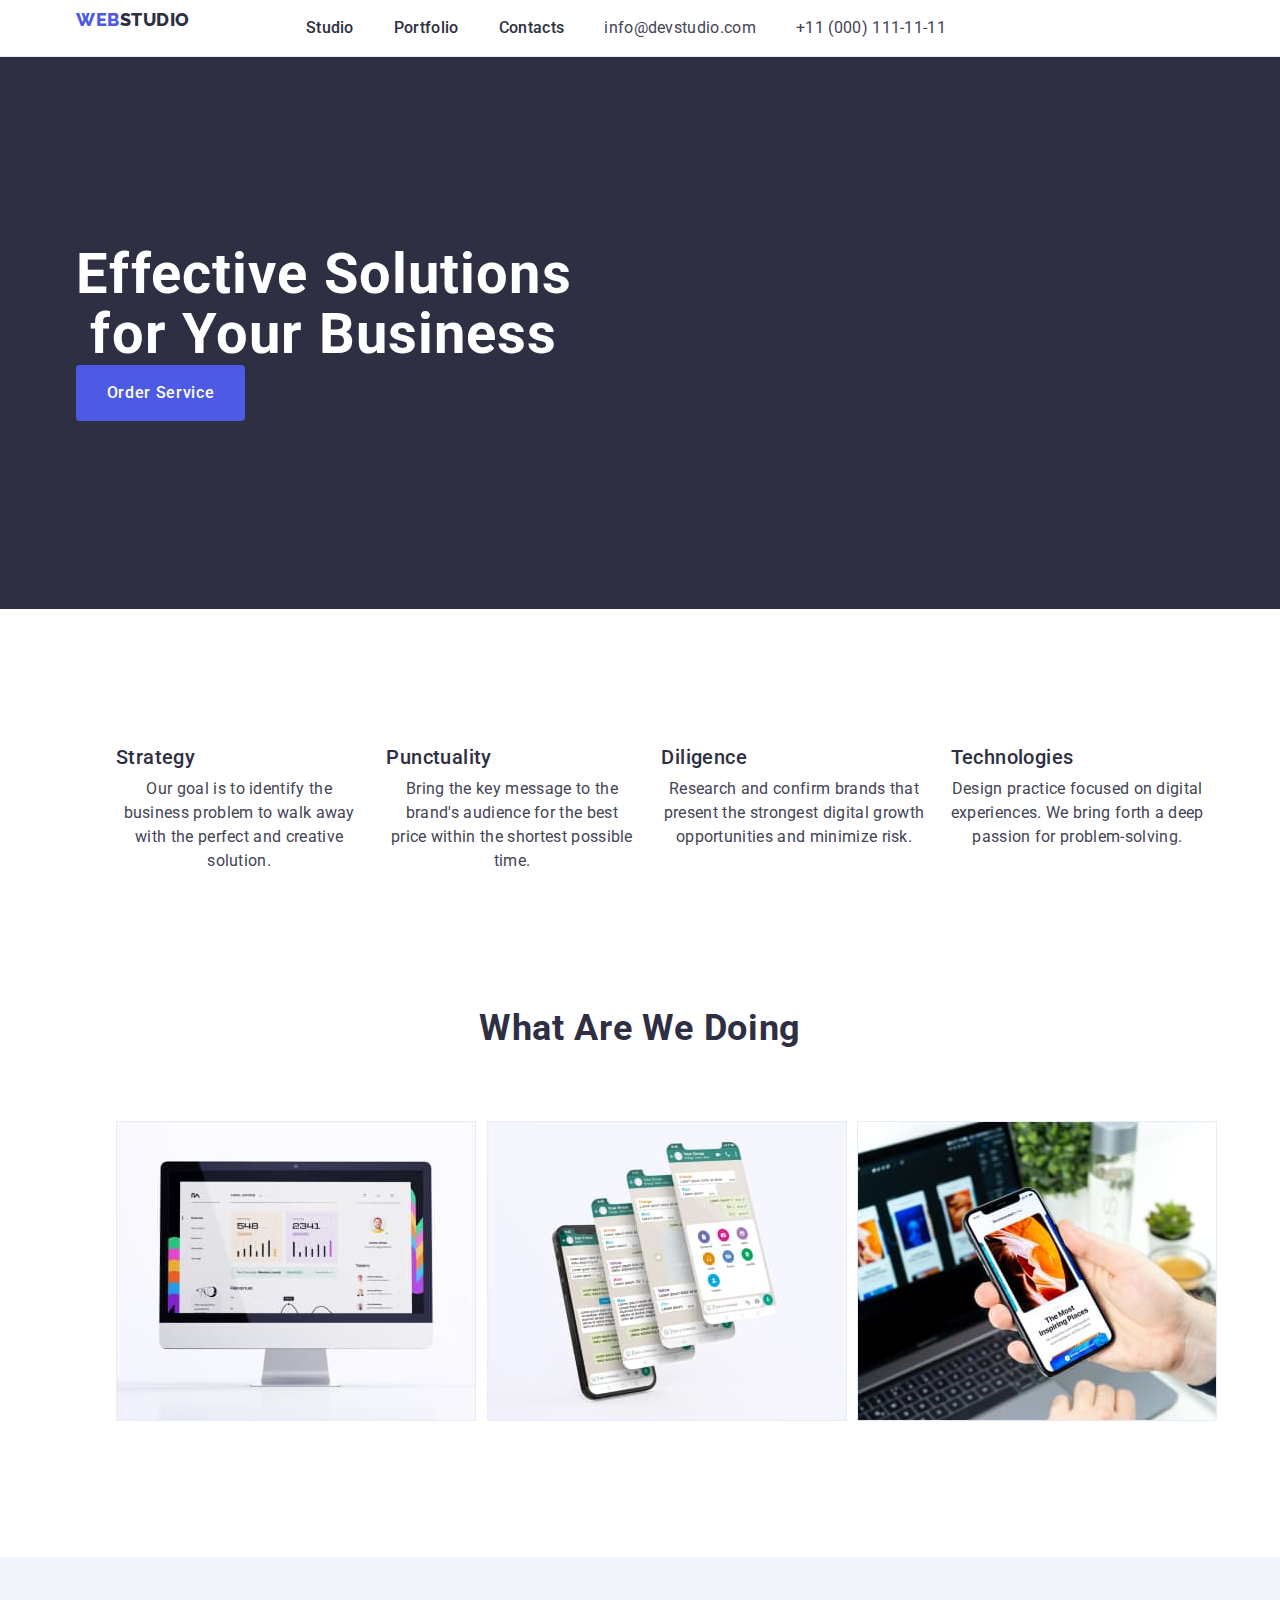
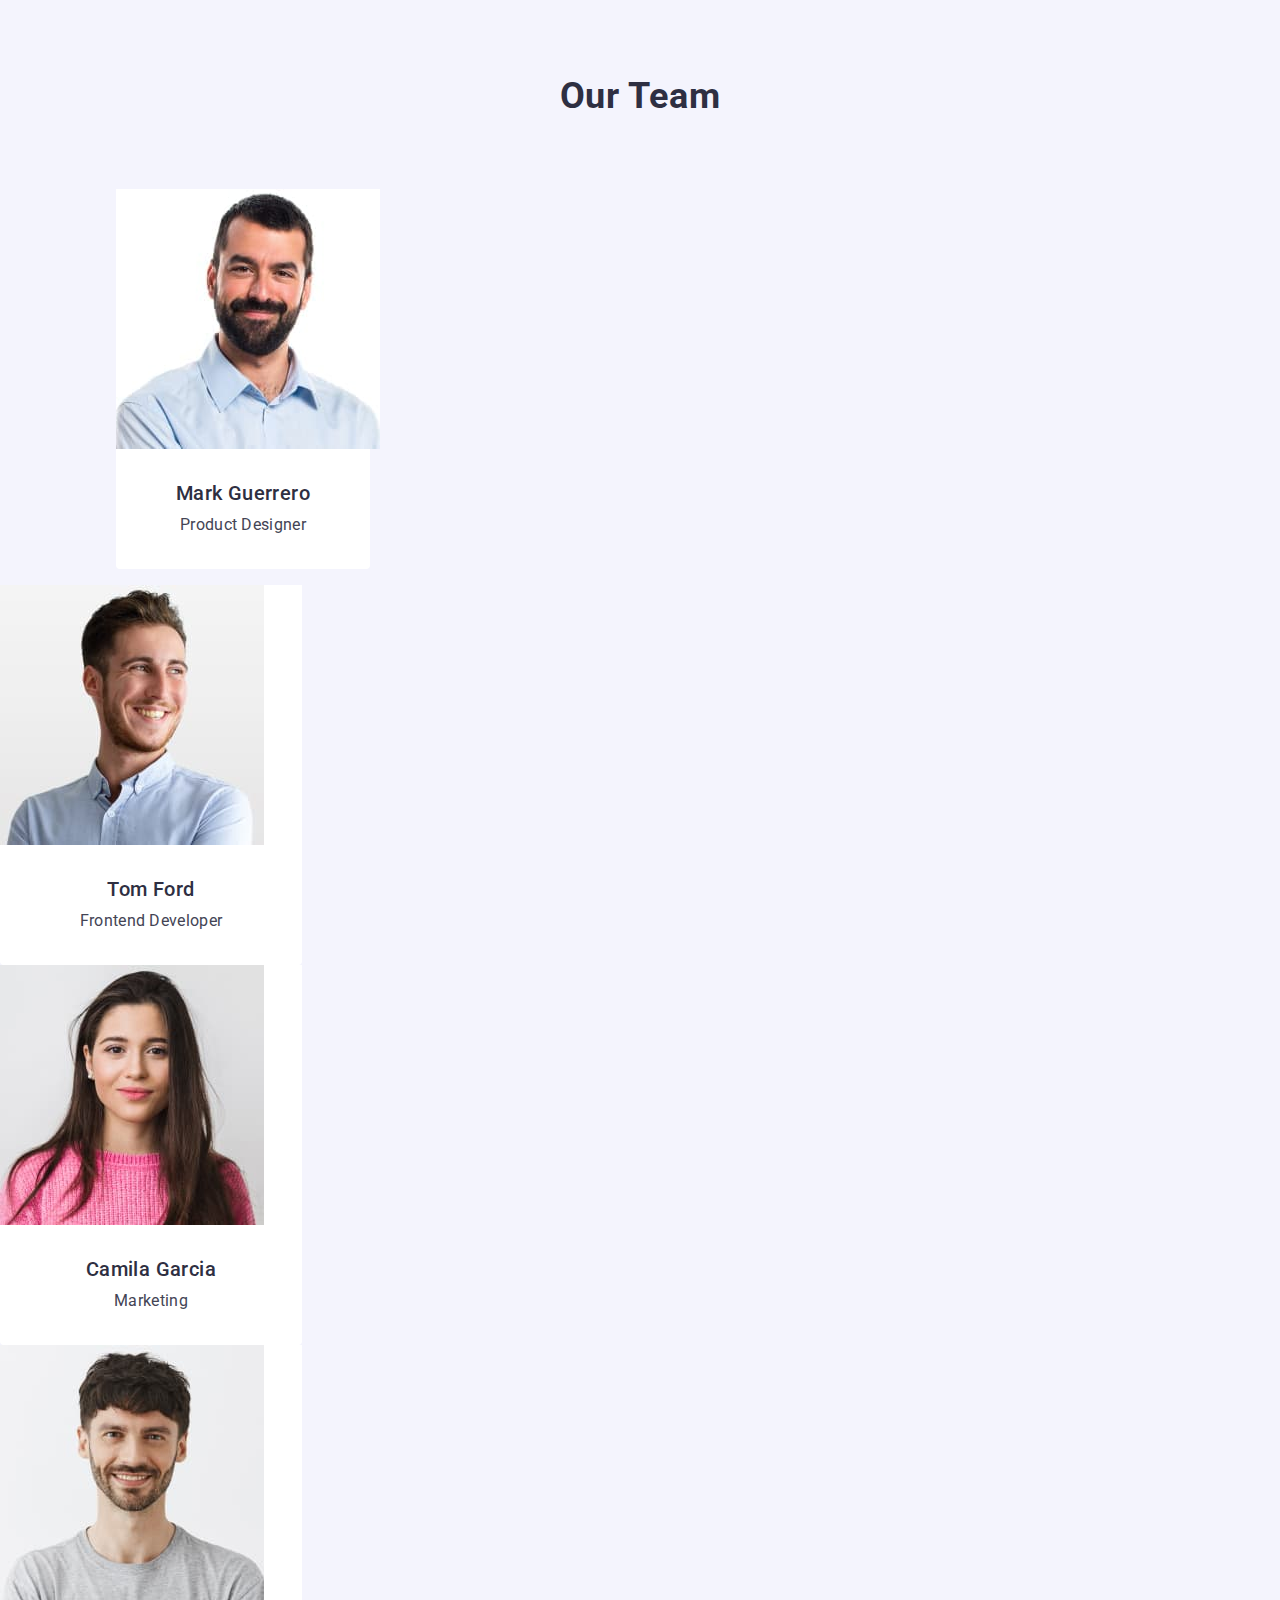
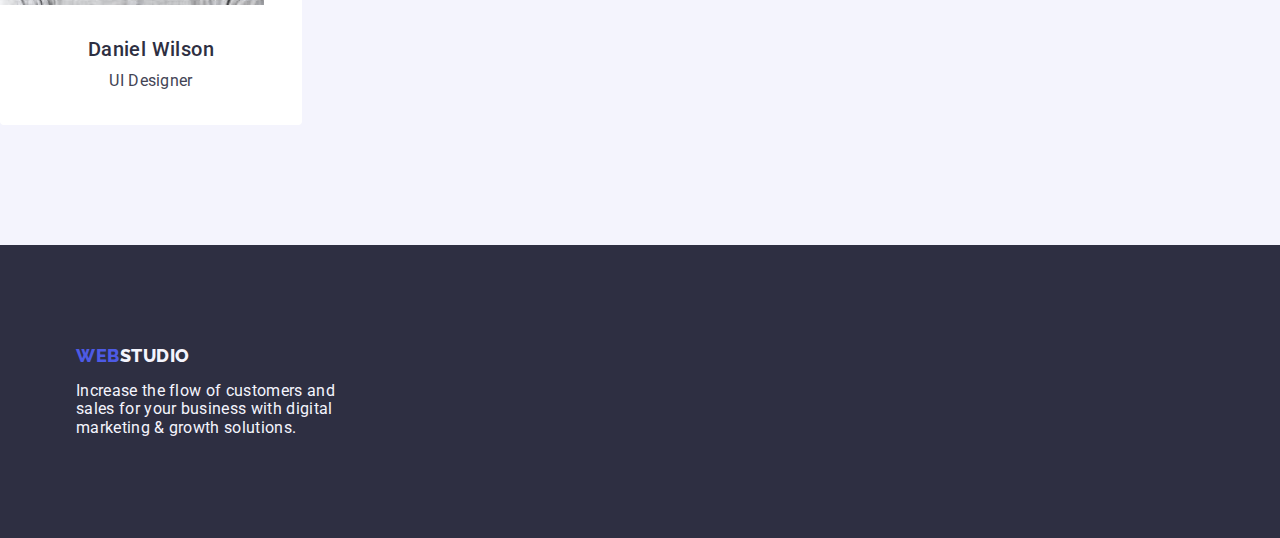
==== index.html @ eaa27bb9 "2" ====
<!DOCTYPE html>
<html lang="en">
<!-- <link rel="stylesheet" href="./css/styles.css/style.css\"> -->

<head>
    <meta charset="UTF-8">
    <meta http-equiv="X-UA-Compatible" content="IE=edge">
   
    <meta name="viewport" content="width=device-width, initial-scale=1.0">
    <link rel="preconnect" href="https://fonts.googleapis.com">
<link rel="preconnect" href="https://fonts.gstatic.com" crossorigin>
<link href="https://fonts.googleapis.com/css2?family=Roboto:wght@400;500;700;900&display=swap" rel="stylesheet">
<link rel="preconnect" href="https://fonts.googleapis.com">
<link rel="preconnect" href="https://fonts.gstatic.com" crossorigin>
<link href="https://fonts.googleapis.com/css2?family=Raleway:wght@800&family=Roboto:wght@400;500;700;900&display=swap" rel="stylesheet">
<link rel="stylesheet" href="https://cdn.jsdelivr.net/npm/modern-normalize@1.1.0/modern-normalize.min.css">
<link rel="stylesheet" href="./css/styles.css">
    <title>Web Studio</title>

    
</head>

 <body>


   <!--HEAD-->

   <header class="header-class">
    <div class="header-div container">
        <nav class="header-nav">
            
            <a class="logo list link" href="./index.html">Web<span class="studio">Studio</span></a>
            <ul class="list menu">
                <li><a class="link nav-link" href="./index.html">Studio</a></li>
                <li><a class="link nav-link" href="./portfolio.html">Portfolio</a></li>
                <li><a class="link nav-link" href="">Contacts</a></li>
            </ul>
        </nav>
          
        <address class="address">
            <ul class="list address-list">
                <li><a class="link contact" href="mailto:info@devstudio.com">info@devstudio.com</a></li>
                <li><a class="link contact" href="tel:+110001111111">+11 (000) 111-11-11</a></li>
            </ul>
        </address>
    </div>   
        </header>
  

    <main>  
        
<!--Section 1-->
      <section class="main-bunner">
        <div class="container">
        <h1 class="design-h">Effective Solutions for Your Business</h1>
        <button class="button-textn" type="button">Order Service</button> 
    </div>
     </section>


<!--Section 2-->
     <section class="strategy">
        <div class="container">

        <h2 hidden class="strategy">Strategy</h2>
<ul class="list2">
<li class="element">
    <h3 class="opportunity">Strategy</h3> 
    <p class="textp">Our goal is to identify the business problem to walk away with the perfect and creative solution. </p>
</li>

<li class="element">
    <h3 class="opportunity">Punctuality</h3> 
    <p class="textp">Bring the key message to the brand's audience for the best price within the shortest possible time.</p>
</li>

<li class="element">
    <h3 class="opportunity">Diligence</h3> 
    <p class="textp">Research and confirm brands that present the strongest digital growth opportunities and minimize risk.</p>
</li>

<li class="element">
    <h3 class="opportunity" >Technologies</h3> 
    <p class="textp">Design practice focused on digital experiences. We bring forth a deep passion for problem-solving.</p>
</li>
 </ul>

</div>
 </section>
       

<!--Section 3-->
        <section class="doing">
            <div class="container">
            <h2 class="texthtwo">What are we doing</h2>
            <ul class="list3">
            <li class="list3li"><img src="./images/Picture1.jpg" alt="picture1" width="360" height="300"></li>
            <li class="list3li"><img src="./images/Picture2.jpg" alt="picture2" width="360" height="300"></li>
            <li class="list3li"><img src="./images/Picture3.jpg" alt="picture3" width="360" height="300"></li>
            </ul>
        </div>
        </section>


<!--Section 4-->
        <section class="team">
            <div class="container">
            <h2 class="texthtwo">Our Team</h2>
            <ul class="list4"> 
            <li class="li-class"><img src="./images/Mark.jpg" alt="Mark" width="264" height="260">
                <div class="name">
            <h3 class="texththree">Mark Guerrero</h3>
            <p class="textp">Product Designer</p></li>
        </div>

            <li class="li-class"><img src="./images/Tom.jpg" alt="Tom" width="264" height="260">
                <div class="name">
            <h3 class="texththree">Tom Ford</h3>
            <p class="textp">Frontend Developer</p></li>
        </div>
            
            <li class="li-class"><img src="./images/Camila.jpg" alt="Camila" width="264" height="260">
                <div class="name">
            <h3 class="texththree">Camila Garcia</h3>
            <p class="textp">Marketing</p></li>
        </div>
            
            <li class="li-class"><img src="./images/Daniel.jpg" alt="Daniel" width="264" height="260">
                <div class="name">
            <h3 class="texththree">Daniel Wilson</h3>
            <p class="textp">UI Designer</p></li>
        </div>
            </ul>
        </div>
            </section>
            
        </main>  
        
 <!--FOOTER--> 
        <footer class="container-footer">

            <div class="container">
                <a class="logo link" href="./index.html">Web<span class="studioft">Studio</span></a>

<p class="footer-p">Increase the flow of customers and sales for your business with digital marketing & growth solutions.</p>  
       
</div>
        </footer>
    
</body>
</html>
---- css/styles.css ----
html {
  box-sizing: border-box;
}

*,
*::before,
::after {
  box-sizing: inherit;
}

img {
  display: block;
}

body {
  background-color: var(--color-main);
  font-family: Roboto, sans-serif;
  /* weight: Regular;  */
  color: #434455;
  /* Letter Spacing: 2%; */
}

:root {
  /* Text colors */
  --main-txt-cl: #2e2f42;
  --accent-txt-cl: #4d5ae5;
  --color-main: #ffffff;
  --hover-main: #404bbf;
  --footer-second: #f4f4fd;
  --background-hover: #404bbf;
  --background-team: #f4f4fd;
  --color-pgf: #434455;
  --border-button: #e7e9fc;
}

h1,
h2,
h3,
h4,
h5,
h6,
p {
  margin: 0;
}

/**
      |============================
      |Base styles
      |============================
    */

.link {
  text-decoration: none;
  list-style-type: none;
}

ul {
  list-style-type: none;
}

/**
      |============================
      |Header styles
      |============================
    */

.header-class {
  border-bottom: 1px solid var(--border-button);
}

.header-div {
  display: flex;
  align-items: center;
}
.container {
  width: 1158px;
  padding: 0 15px;
  margin: 0 auto;
}

.header-nav {
  display: flex;
  align-items: center;
}

.menu {
  display: flex;
  gap: 40px;
}

.logo {
  font-family: "Raleway", sans-serif;
  font-weight: 800;
  font-size: 18px;
  line-height: 1.17;
  text-transform: uppercase;
  color: var(--accent-txt-cl);
  letter-spacing: 0.03em;
  text-decoration: none;
  margin-right: 76px;
}

.studio {
  color: var(--main-txt-cl);
}

.link:hover,
.link:focus {
  color: var(--hover-main);
}

.nav-link {
  font-weight: 500;
  line-height: 1.5;
  letter-spacing: 0.02em;
  color: var(--main-txt-cl);
  padding: 24px 0;
}

.address-list {
  display: flex;
  gap: 40px;
}

.contact {
  font-family: "Roboto", sans-serif;
  font-size: 16px;
  line-height: 1.5;
  letter-spacing: 0.02em;
  color: var(--color-pgf);
  font-style: normal;
}

.address {
  font-style: normal;
}

.main-bunner {
  background-color: var(--main-txt-cl);
  padding: 188px 0;
}

.design-h {
  font-family: "Roboto", sans-serif;
  font-style: normal;
  font-weight: 700;
  font-size: 56px;
  line-height: 1.07;
  text-align: center;
  letter-spacing: 0.02em;
  color: var(--color-main);
  max-width: 496px;
}

.button-textn {
  font-family: "Roboto", sans-serif;
  font-weight: 500;
  font-size: 16px;
  line-height: 1.5;

  letter-spacing: 0.04em;
  background-color: var(--accent-txt-cl);
  color: var(--color-main);
  cursor: pointer;

  display: block;
  min-width: 169px;
  height: 56px;
  border: none;
  border-radius: 4px;
}

.button-textn:hover,
.button-textn:focus {
  background: var(--background-hover);
  box-shadow: 0px 4px 4px rgba(0, 0, 0, 0.15);
  border-radius: 4px;
}

.strategy {
  padding: 120px 0;
}

.opportunity {
  font-family: "Roboto", sans-serif;
  font-style: normal;
  font-weight: 500;
  font-size: 20px;
  line-height: 1.2;
  letter-spacing: 0.02em;
  color: var(--main-txt-cl);

  margin-bottom: 8px;
}

.textp {
  font-family: "Roboto", sans-serif;
  font-weight: 400;
  font-size: 16px;
  line-height: 1.5;
  letter-spacing: 0.02em;
  color: var(--color-pgf);

  text-align: center;
}

.doing {
  padding-bottom: 120px;
}

.texthtwo {
  font-family: "Roboto", sans-serif;
  font-style: normal;
  font-weight: 700;
  font-size: 36px;
  line-height: 1.11;
  /* identical to box height, or 111% */

  text-align: center;
  letter-spacing: 0.02em;
  text-transform: capitalize;
  color: var(--main-txt-cl);

  margin-bottom: 72px;
}

.list3 {
  display: flex;
  gap: 24px;
}

.list3li {
  width: calc((100% - 48px) / 3);
}

.team {
  background: var(--background-team);
  padding: 120px 0;

}

.list4 {
  display: flex;
  gap: 24px;
}

.texththree {
  font-family: "Roboto", sans-serif;
  font-style: normal;
  font-weight: 500;
  font-size: 20px;
  line-height: 1.2;
  text-align: center;
  letter-spacing: 0.02em;
  color: var(--main-txt-cl);
  background-color: var(--color-main);
}
.textp {
  font-family: "Roboto", sans-serif;
  font-style: normal;
  font-weight: 400;
  font-size: 16px;
  line-height: 1.5;
  text-align: center;
  letter-spacing: 0.02em;
  color: var(--color-pgf);
}

.li-class {
  background-color: var(--color-main);
  width: calc((100% - 72px) / 4);
  border-radius: 0px 0px 4px 4px;
}

.name {
  padding: 32px 16px;
}

.texththree {
  text-align: center;
  margin-bottom: 8px;
}


.container-footer {
  background: var(--main-txt-cl);

  padding: 100px 0;
}
.web {
}


.studioft {
  color: var(--footer-second);
  text-transform: uppercase;
}

.logo {
  display: inline-block;
  margin-bottom: 16px; 
}

.footer-p {
  color: var(--footer-second);
  font-size: 16px;
  line-height: 1.17;
  letter-spacing: 0.02em;
  max-width: 264px;
}

/**
      |============================
      |Portfolio
      |============================
    */

.bunners {
}
.listbtn {
}
.list2 {
  display: flex;
  gap: 24px;
}

.element {
  width: calc((100% - 72px);
}


.list-btn {
}
.text-btn {
  font-family: "Roboto", sans-serif;
  font-style: normal;
  font-weight: 500;
  font-size: 16px;
  line-height: 1.5;

  display: flex;
  align-items: center;
  text-align: center;
  letter-spacing: 0.04em;
  color: var(--accent-txt-cl);
}

.buttons {
  background: var(--background-team);
  border: 1px solid var(--border-button);
  border-radius: 4px;
  cursor: pointer;
}

.buttons:hover,
.buttons:focus {
  color: var(--color-main);
  background: var(--background-hover);
  box-shadow: 0px 3px 1px rgba(0, 0, 0, 0.1), 0px 2px 1px rgba(0, 0, 0, 0.08),
    0px 2px 2px rgba(0, 0, 0, 0.12);
  border-radius: 4px;
}

.portfolio {
}
.cart {
  background: var(--color-main);
  /* CORNFLOWER */

  border: 1px solid var(--border-button);
}
.prt-list {
}
.link {
}

.port-hdr {
  font-family: "Roboto";
  font-style: normal;
  font-weight: 500;
  font-size: 20px;
  line-height: 1.2;
  letter-spacing: 0.02em;
  color: var(--main-txt-cl);
}

.port-pgf {
  font-family: "Roboto";
  font-style: normal;
  font-weight: 400;
  font-size: 16px;
  line-height: 1.5;
  letter-spacing: 0.02em;
  color: var(--color-pgf);
}
.linl {
}
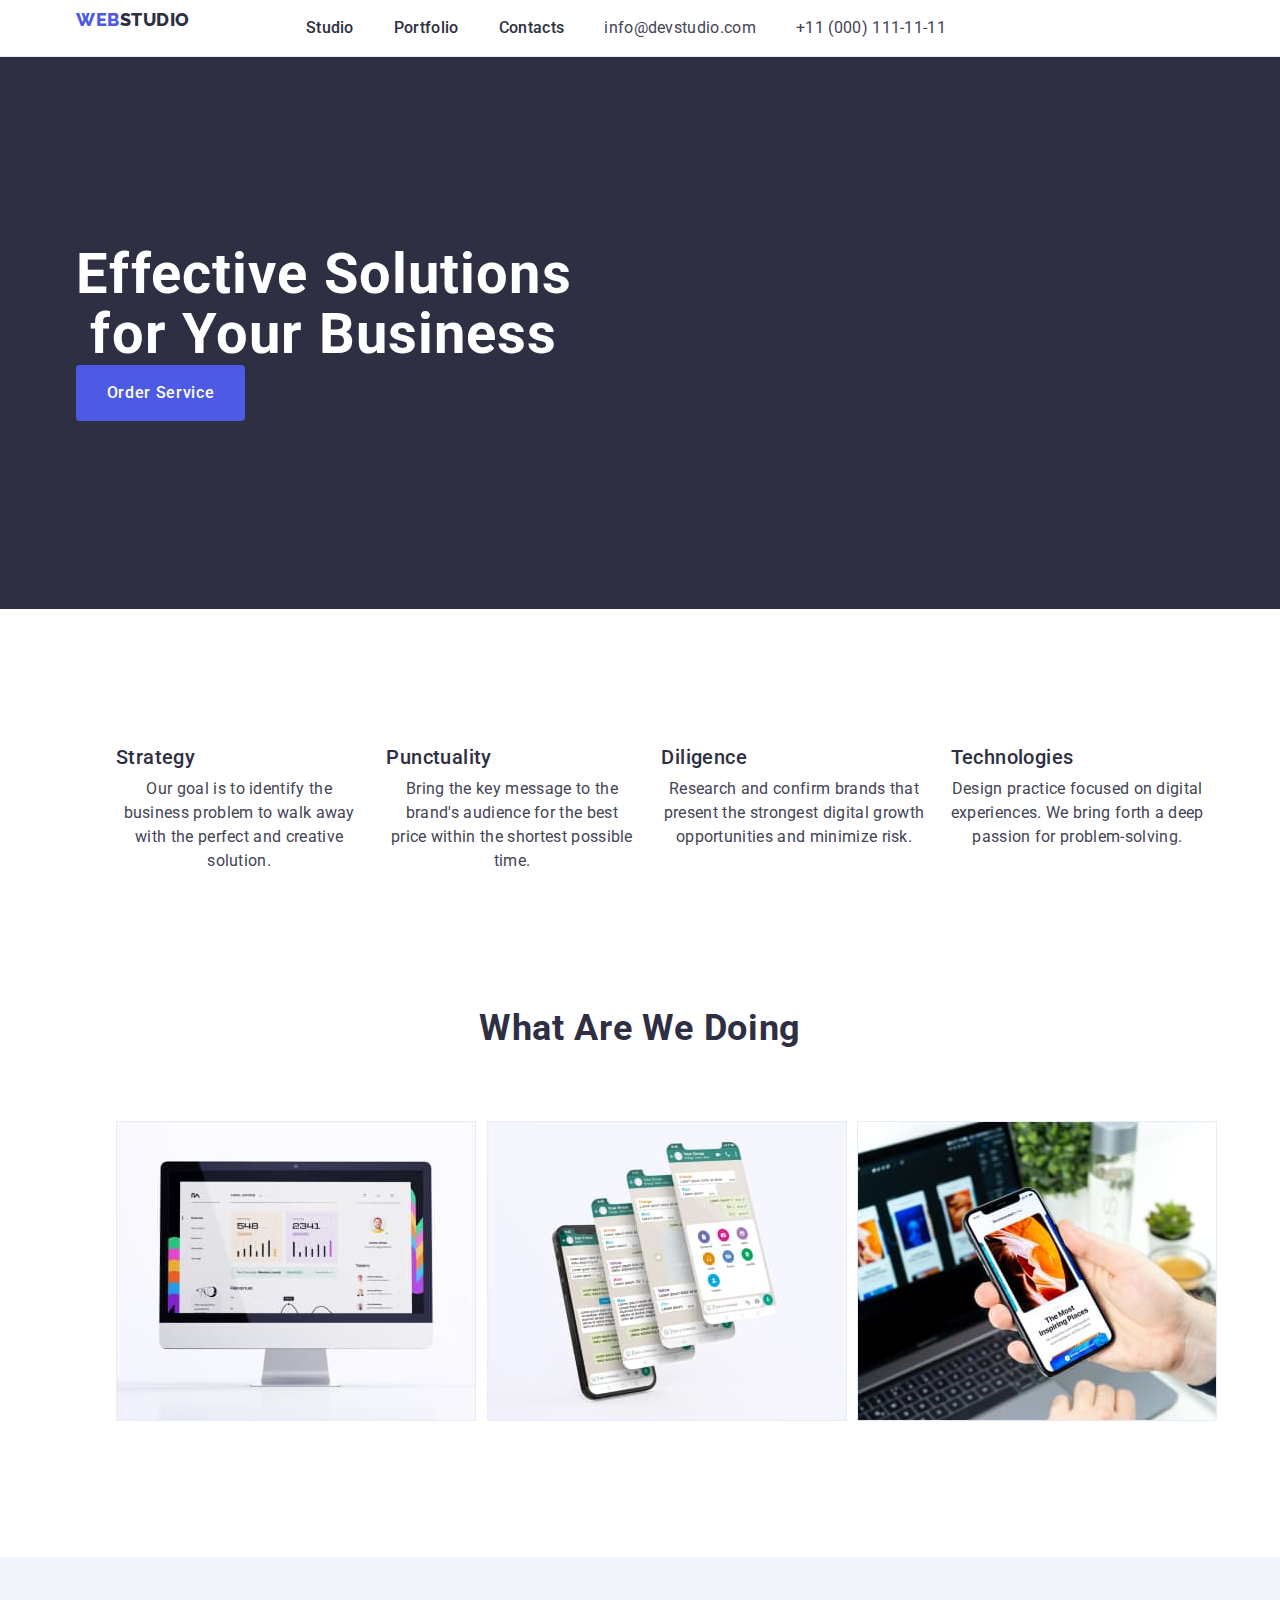
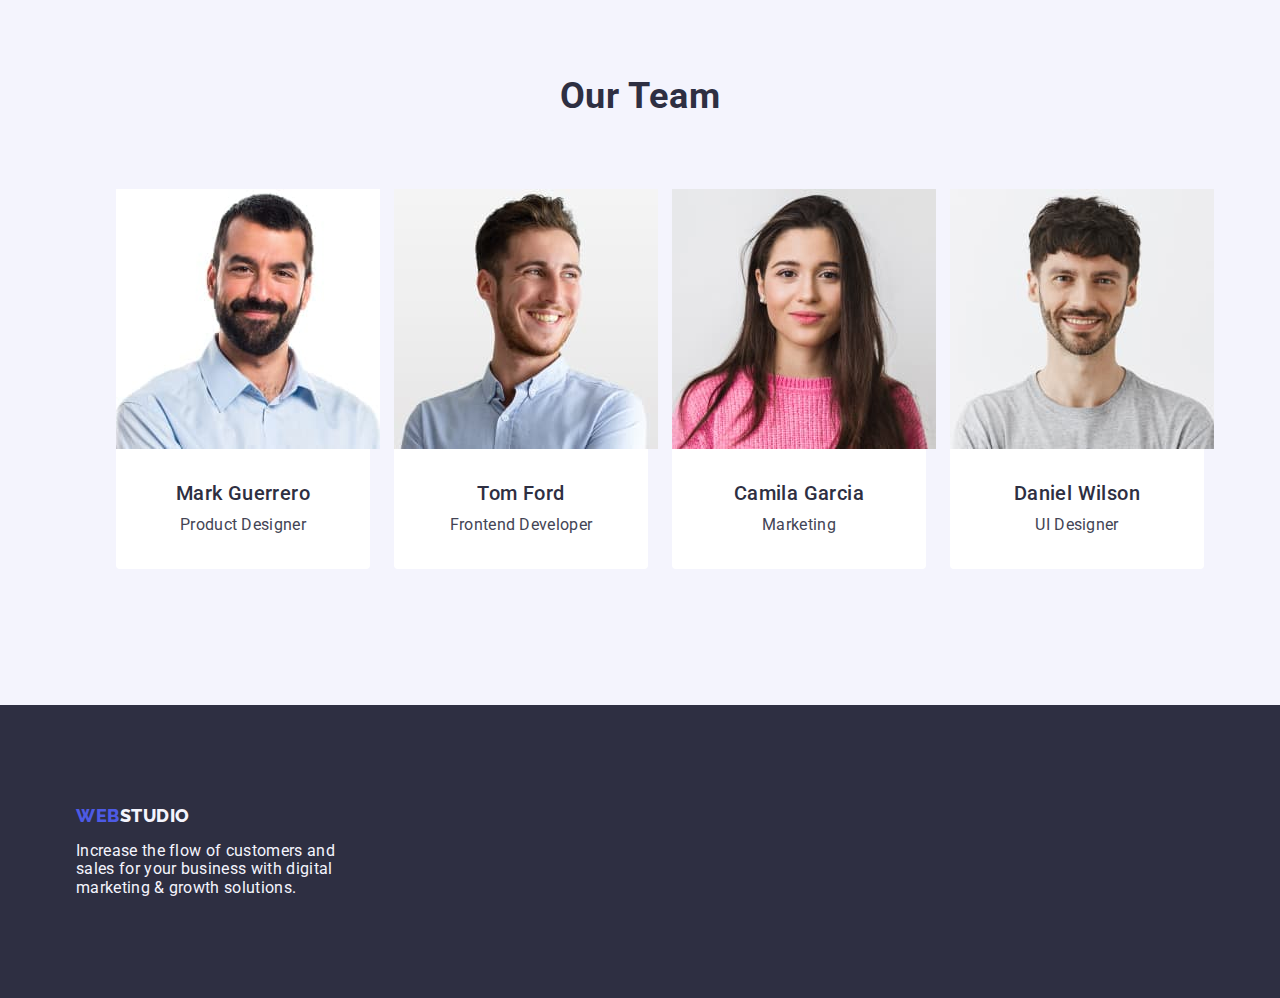
==== commit b6c67b97: "Update index.html" ====
--- a/index.html
+++ b/index.html
@@ -104,33 +104,45 @@
 
 <!--Section 4-->
         <section class="team">
-            <div class="container">
+
+        <div class="container">
             <h2 class="texthtwo">Our Team</h2>
-            <ul class="list4"> 
+
+    <ul class="list4">
             <li class="li-class"><img src="./images/Mark.jpg" alt="Mark" width="264" height="260">
                 <div class="name">
             <h3 class="texththree">Mark Guerrero</h3>
-            <p class="textp">Product Designer</p></li>
+            <p class="textp">Product Designer</p>
         </div>
+        </li>
+        
+  
 
             <li class="li-class"><img src="./images/Tom.jpg" alt="Tom" width="264" height="260">
                 <div class="name">
             <h3 class="texththree">Tom Ford</h3>
-            <p class="textp">Frontend Developer</p></li>
+            <p class="textp">Frontend Developer</p>
         </div>
+        </li>
+        
             
             <li class="li-class"><img src="./images/Camila.jpg" alt="Camila" width="264" height="260">
                 <div class="name">
             <h3 class="texththree">Camila Garcia</h3>
-            <p class="textp">Marketing</p></li>
+            <p class="textp">Marketing</p>
         </div>
+        </li>
+        
             
             <li class="li-class"><img src="./images/Daniel.jpg" alt="Daniel" width="264" height="260">
                 <div class="name">
             <h3 class="texththree">Daniel Wilson</h3>
-            <p class="textp">UI Designer</p></li>
+            <p class="textp">UI Designer</p>
         </div>
-            </ul>
+        </li>
+        
+    </ul>
+
         </div>
             </section>
             
--- a/css/styles.css
+++ b/css/styles.css
@@ -287,8 +287,6 @@
 
   padding: 100px 0;
 }
-.web {
-}
 
 
 .studioft {
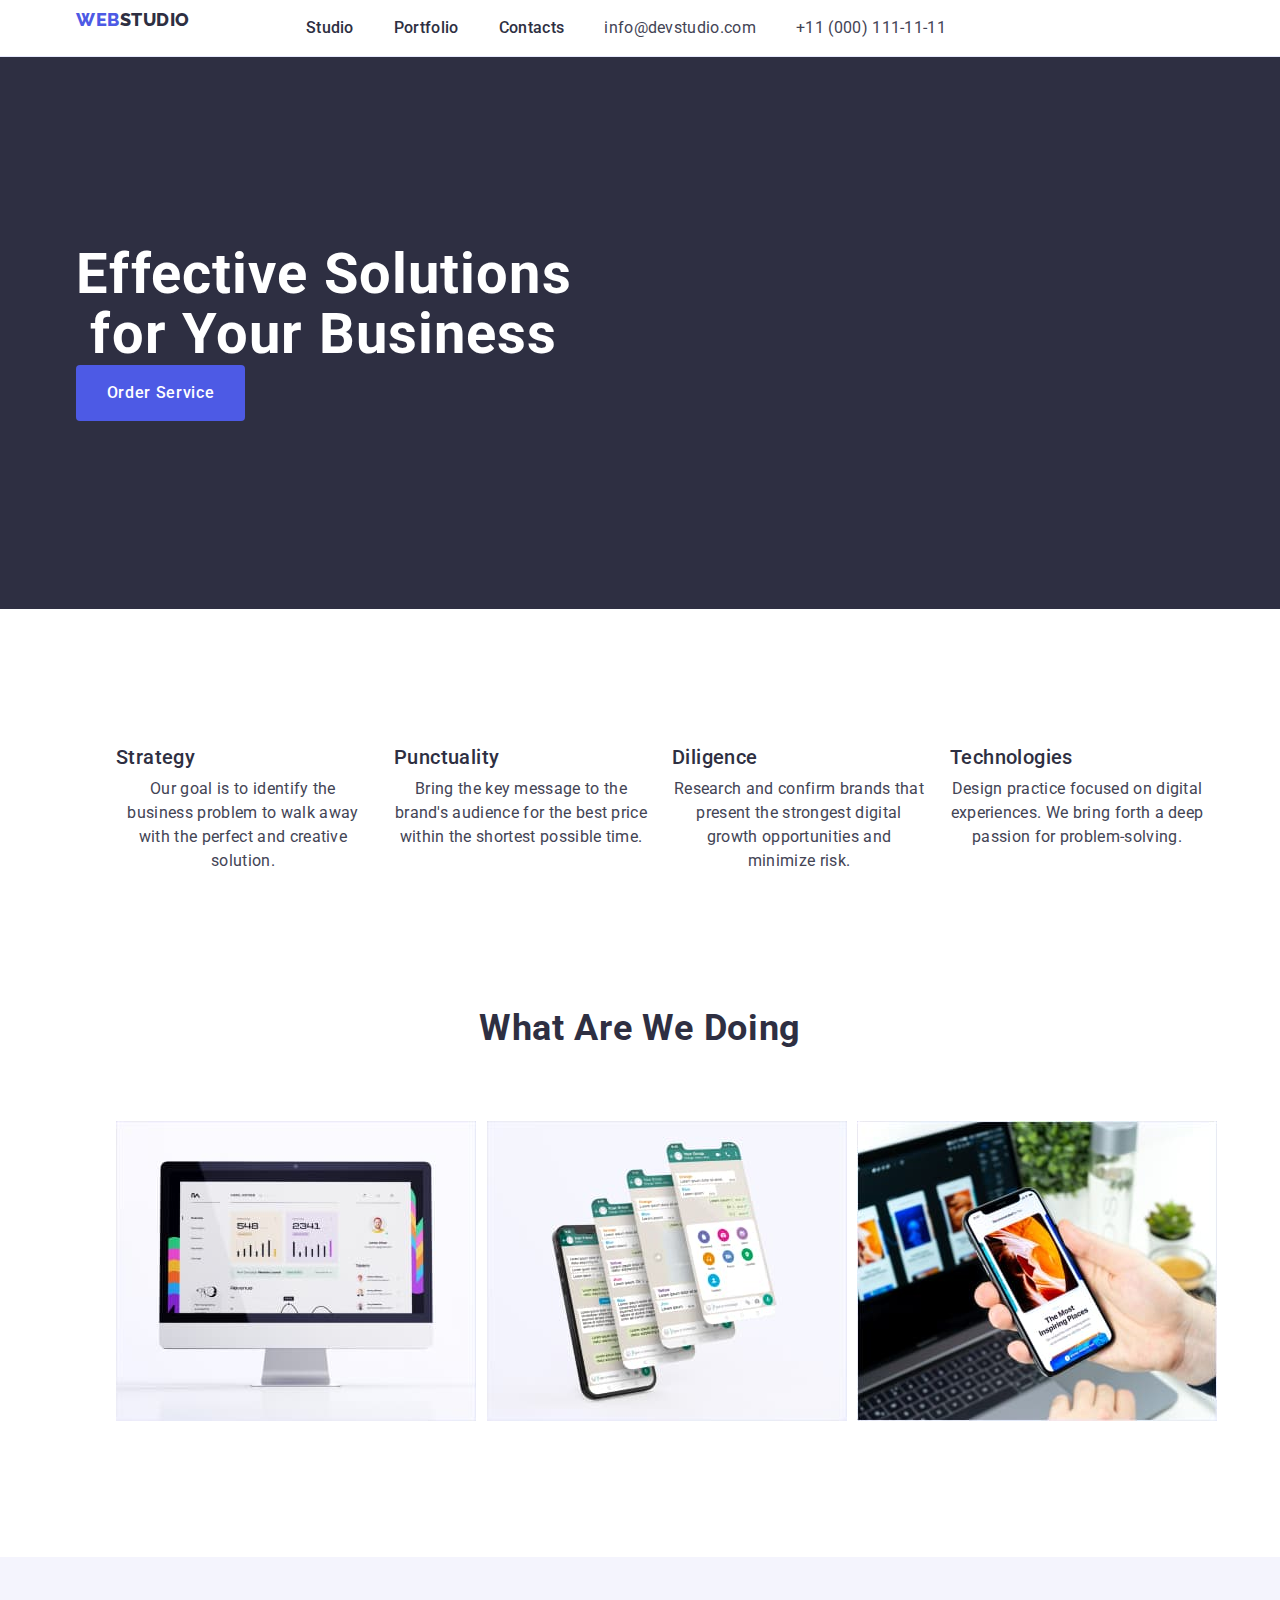
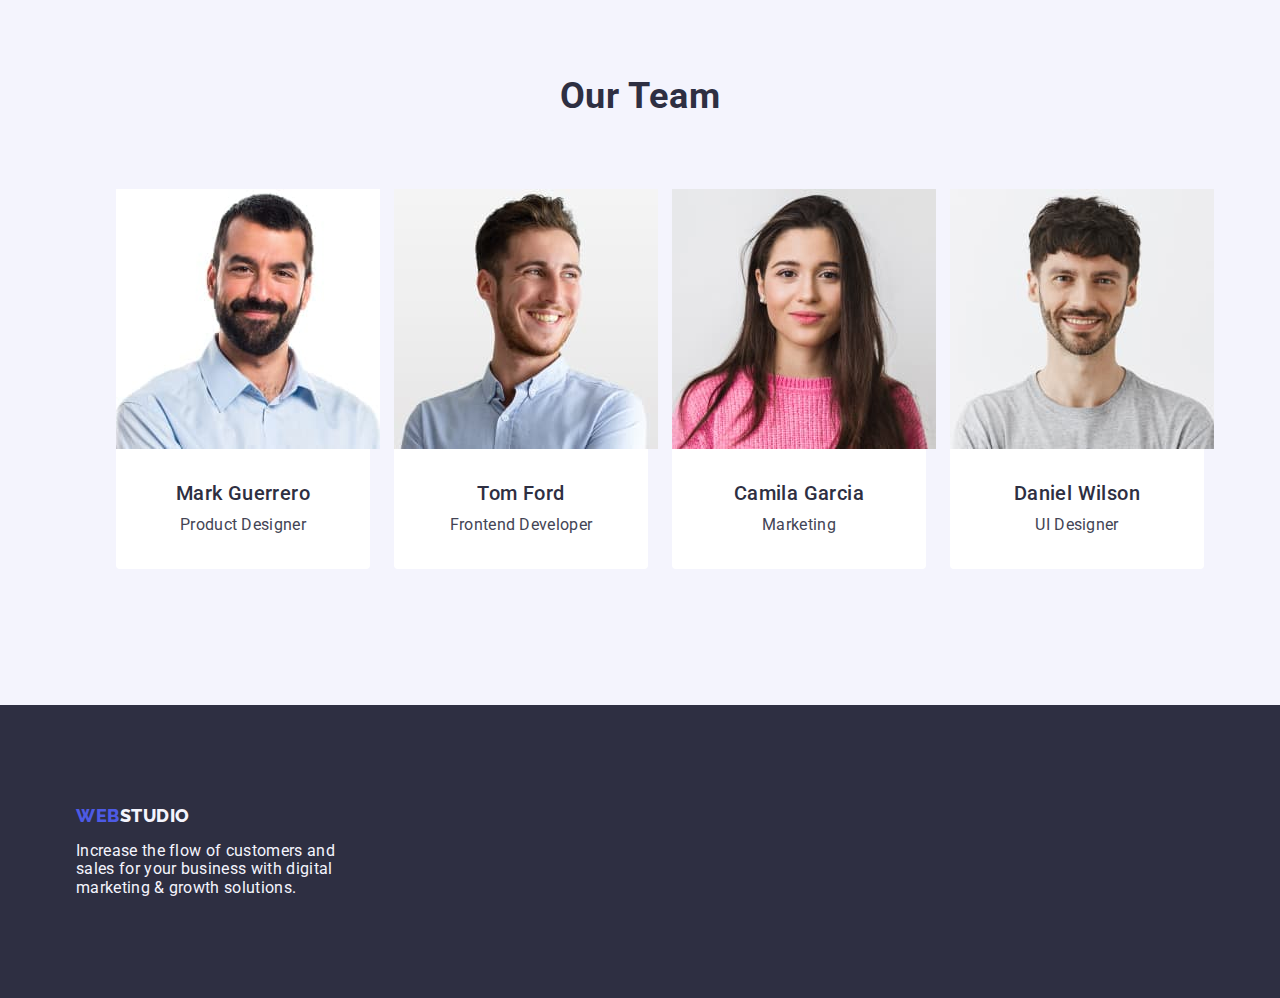
==== commit 270f9589: "1" ====
--- a/index.html
+++ b/index.html
@@ -94,9 +94,9 @@
             <div class="container">
             <h2 class="texthtwo">What are we doing</h2>
             <ul class="list3">
-            <li class="list3li"><img src="./images/Picture1.jpg" alt="picture1" width="360" height="300"></li>
-            <li class="list3li"><img src="./images/Picture2.jpg" alt="picture2" width="360" height="300"></li>
-            <li class="list3li"><img src="./images/Picture3.jpg" alt="picture3" width="360" height="300"></li>
+            <li class="list-li"><img src="./images/Picture1.jpg" alt="picture1" width="360" height="300"></li>
+            <li class="list-li"><img src="./images/Picture2.jpg" alt="picture2" width="360" height="300"></li>
+            <li class="list-li"><img src="./images/Picture3.jpg" alt="picture3" width="360" height="300"></li>
             </ul>
         </div>
         </section>
--- a/css/styles.css
+++ b/css/styles.css
@@ -229,7 +229,7 @@
   gap: 24px;
 }
 
-.list3li {
+.list-li {
   width: calc((100% - 48px) / 3);
 }
 
@@ -323,7 +323,7 @@
 }
 
 .element {
-  width: calc((100% - 72px);
+  width: calc((100% - 72px) / 4);
 }
 
 
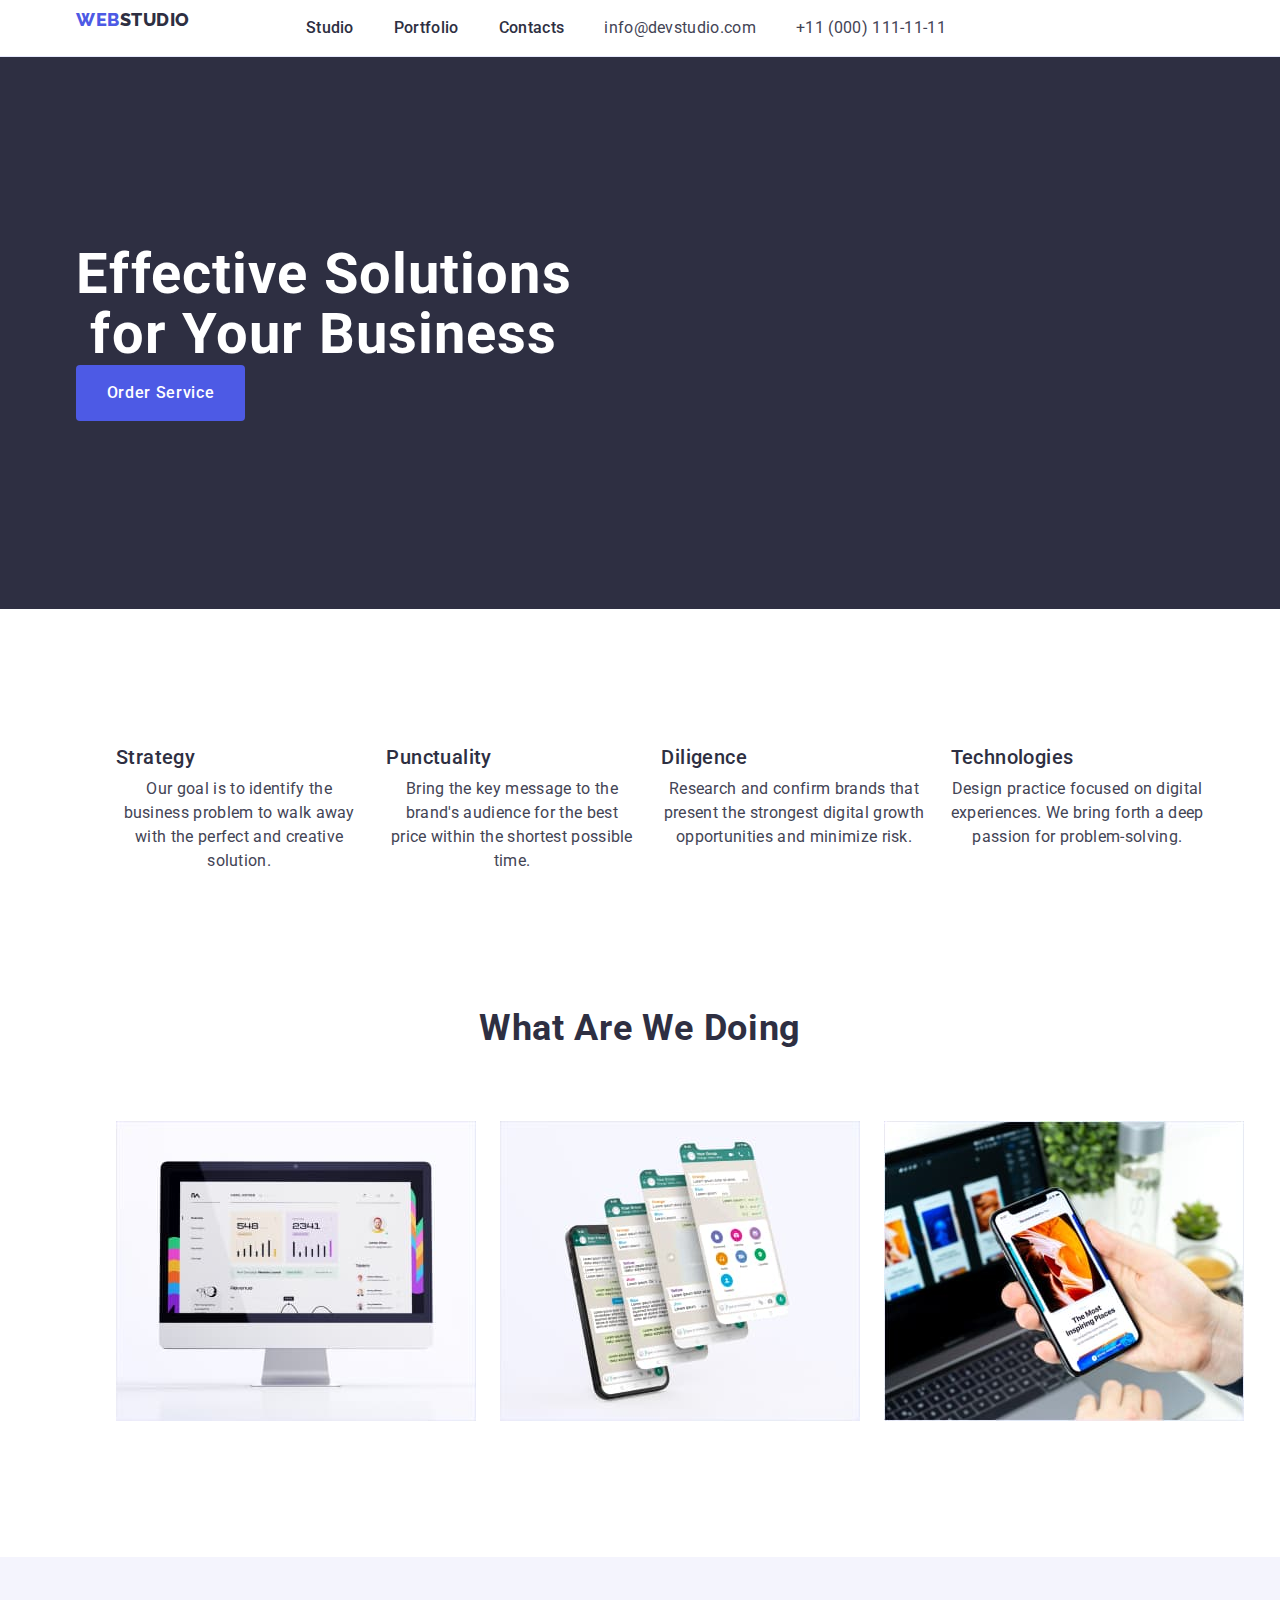
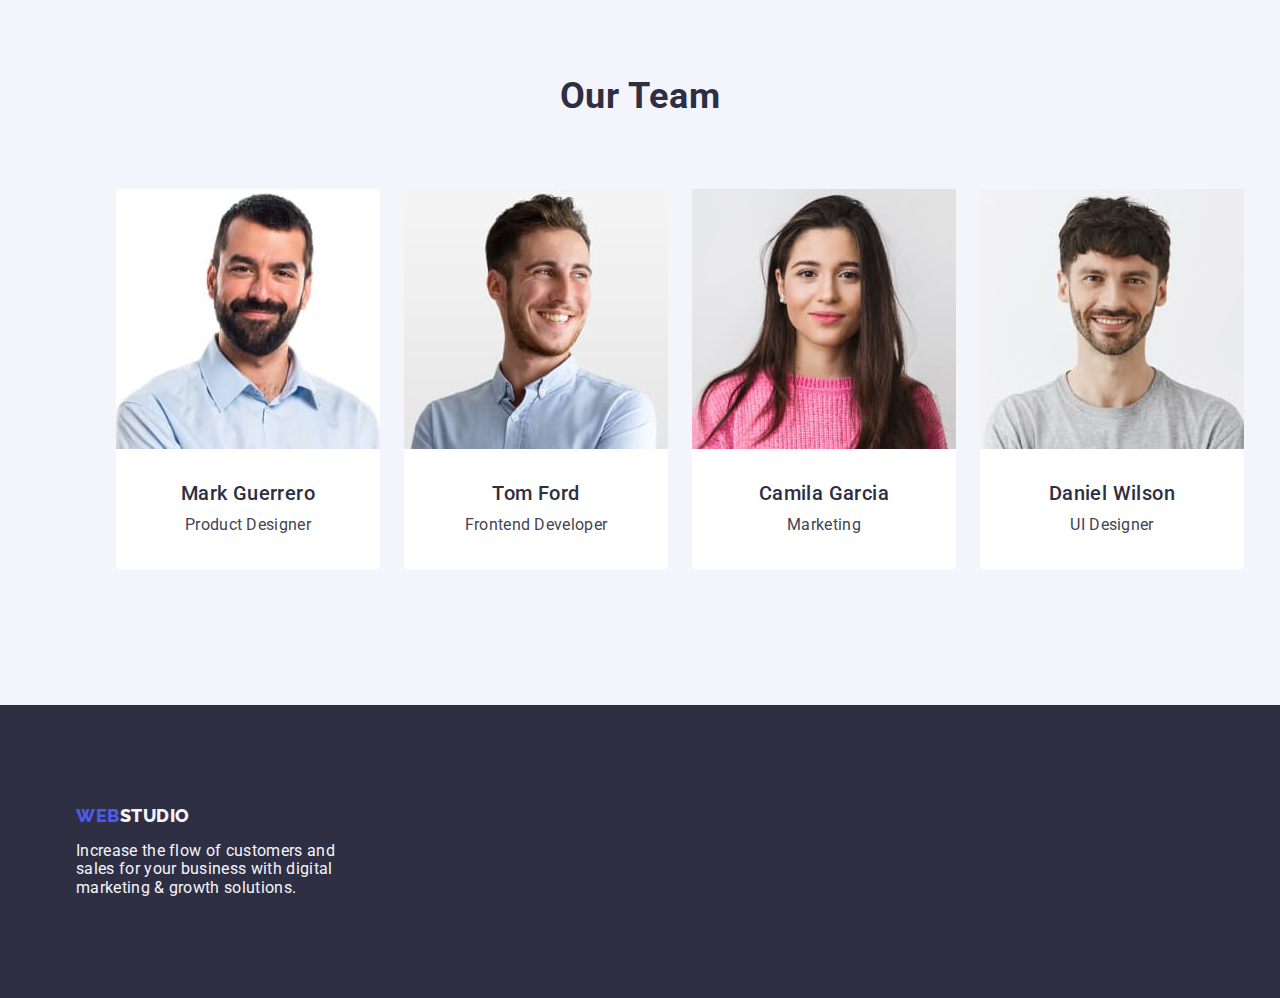
==== commit d161db3d: "2" ====
--- a/index.html
+++ b/index.html
@@ -93,7 +93,7 @@
         <section class="doing">
             <div class="container">
             <h2 class="texthtwo">What are we doing</h2>
-            <ul class="list3">
+            <ul class="list-secth">
             <li class="list-li"><img src="./images/Picture1.jpg" alt="picture1" width="360" height="300"></li>
             <li class="list-li"><img src="./images/Picture2.jpg" alt="picture2" width="360" height="300"></li>
             <li class="list-li"><img src="./images/Picture3.jpg" alt="picture3" width="360" height="300"></li>
--- a/css/styles.css
+++ b/css/styles.css
@@ -224,19 +224,18 @@
   margin-bottom: 72px;
 }
 
-.list3 {
+.list-secth {
   display: flex;
   gap: 24px;
 }
 
 .list-li {
-  width: calc((100% - 48px) / 3);
+  width: calc(100% - 48px) / 3;
 }
 
 .team {
   background: var(--background-team);
   padding: 120px 0;
-
 }
 
 .list4 {
@@ -268,7 +267,7 @@
 
 .li-class {
   background-color: var(--color-main);
-  width: calc((100% - 72px) / 4);
+  width: calc(100% - 72px) / 4;
   border-radius: 0px 0px 4px 4px;
 }
 
@@ -281,13 +280,15 @@
   margin-bottom: 8px;
 }
 
+.element {
+  width: calc(100% - 72px) / 4;
+}
 
 .container-footer {
   background: var(--main-txt-cl);
 
   padding: 100px 0;
 }
-
 
 .studioft {
   color: var(--footer-second);
@@ -296,7 +297,7 @@
 
 .logo {
   display: inline-block;
-  margin-bottom: 16px; 
+  margin-bottom: 16px;
 }
 
 .footer-p {
@@ -314,21 +315,25 @@
     */
 
 .bunners {
+  padding: 96px 0 120px;
 }
 .listbtn {
-}
+  display: flex;
+  justify-content: center;
+  gap: 24px;
+  margin-bottom: 72px;
+}
+
+.list-btn {
+  border: 1px solid var(--border-button);
+  border-radius: 4px;
+}
+
 .list2 {
   display: flex;
   gap: 24px;
 }
 
-.element {
-  width: calc((100% - 72px) / 4);
-}
-
-
-.list-btn {
-}
 .text-btn {
   font-family: "Roboto", sans-serif;
   font-style: normal;
@@ -341,6 +346,8 @@
   text-align: center;
   letter-spacing: 0.04em;
   color: var(--accent-txt-cl);
+
+  padding: 12px 24px;
 }
 
 .buttons {
@@ -359,14 +366,35 @@
   border-radius: 4px;
 }
 
+.text-btn:hover {
+  border: 1px solid transparent;
+}
+
+.text-btn:focus {
+  border: 1px solid transparent;
+}
+
 .portfolio {
-}
+  display: flex;
+  flex-wrap: wrap;
+  column-gap: 24px;
+  row-gap: 48px;
+}
+
 .cart {
   background: var(--color-main);
   /* CORNFLOWER */
 
   border: 1px solid var(--border-button);
-}
+  width: calc(100% - 48px) / 3;
+}
+
+.portfolio-name {
+  padding: 32px 16px;
+  border: 1px solid var(--border-button);
+  border-top: none;
+}
+
 .prt-list {
 }
 .link {
@@ -380,6 +408,8 @@
   line-height: 1.2;
   letter-spacing: 0.02em;
   color: var(--main-txt-cl);
+
+  margin-bottom: 8px;
 }
 
 .port-pgf {
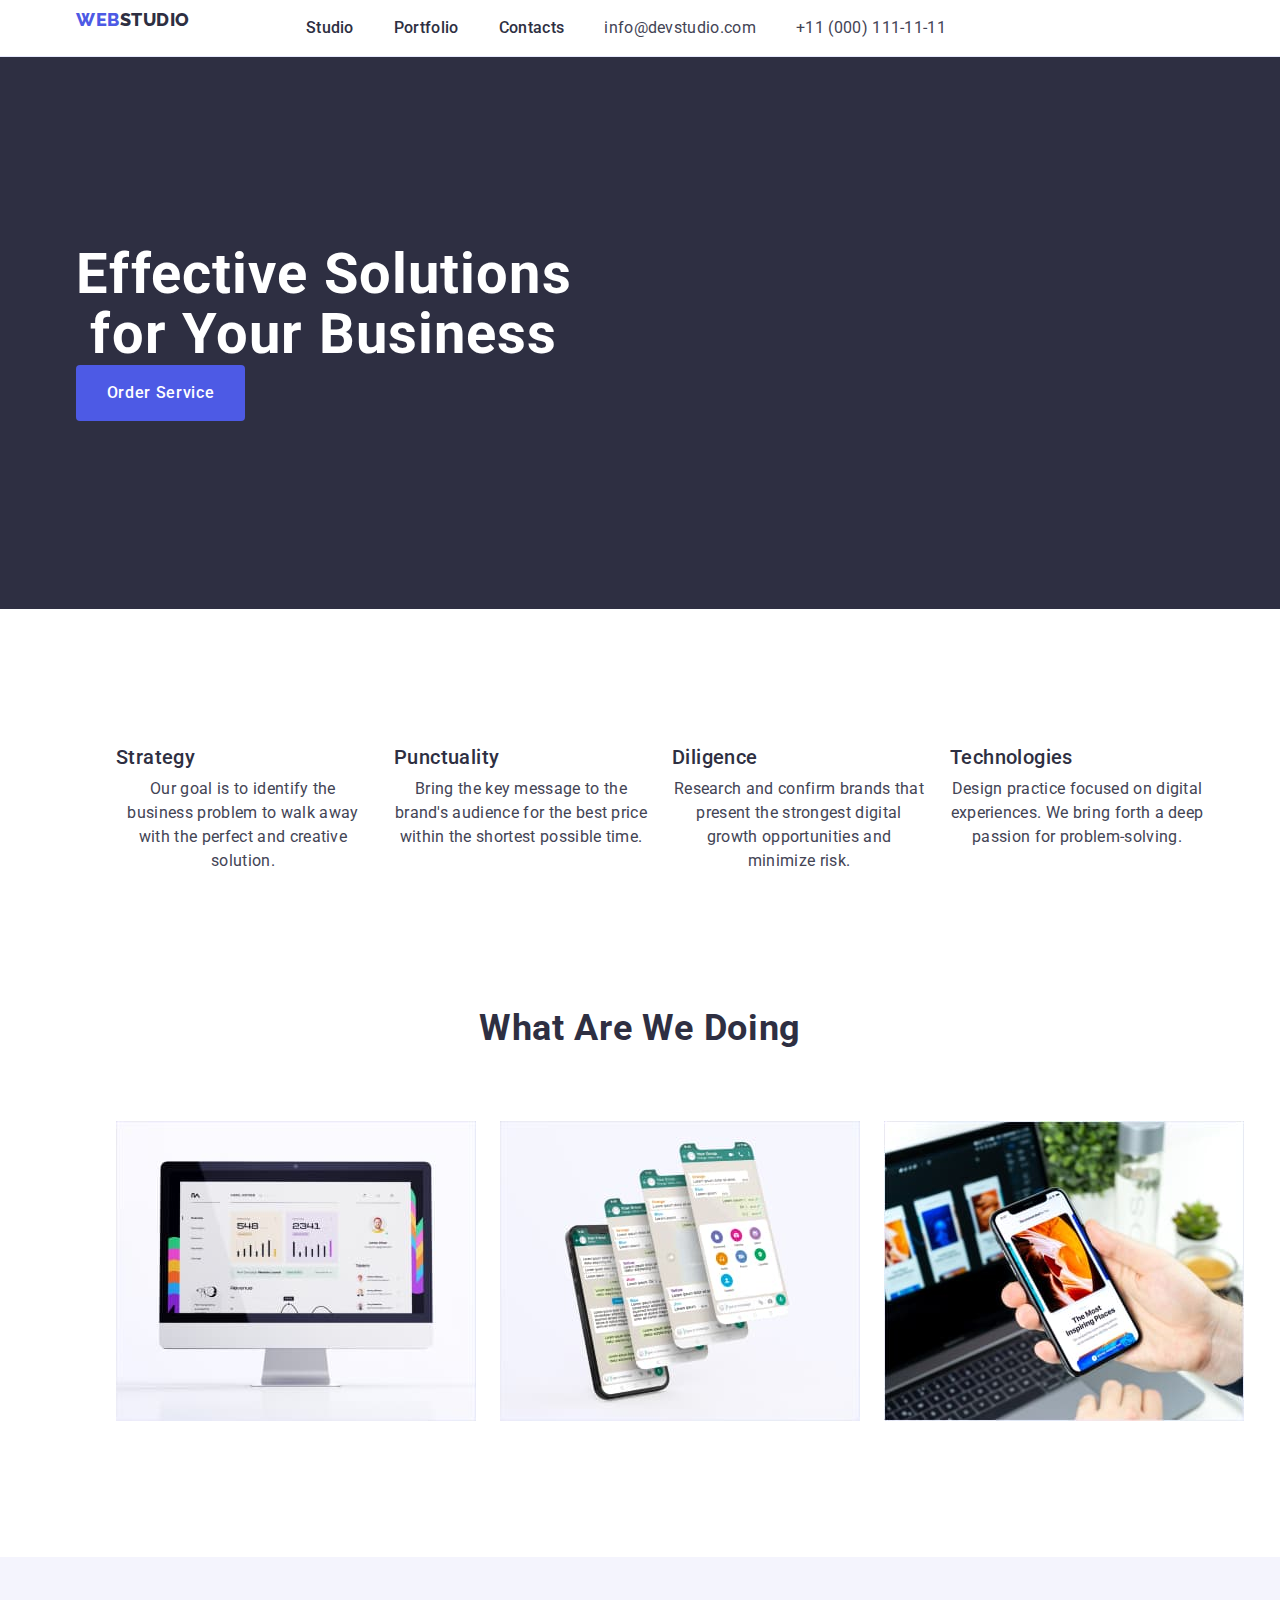
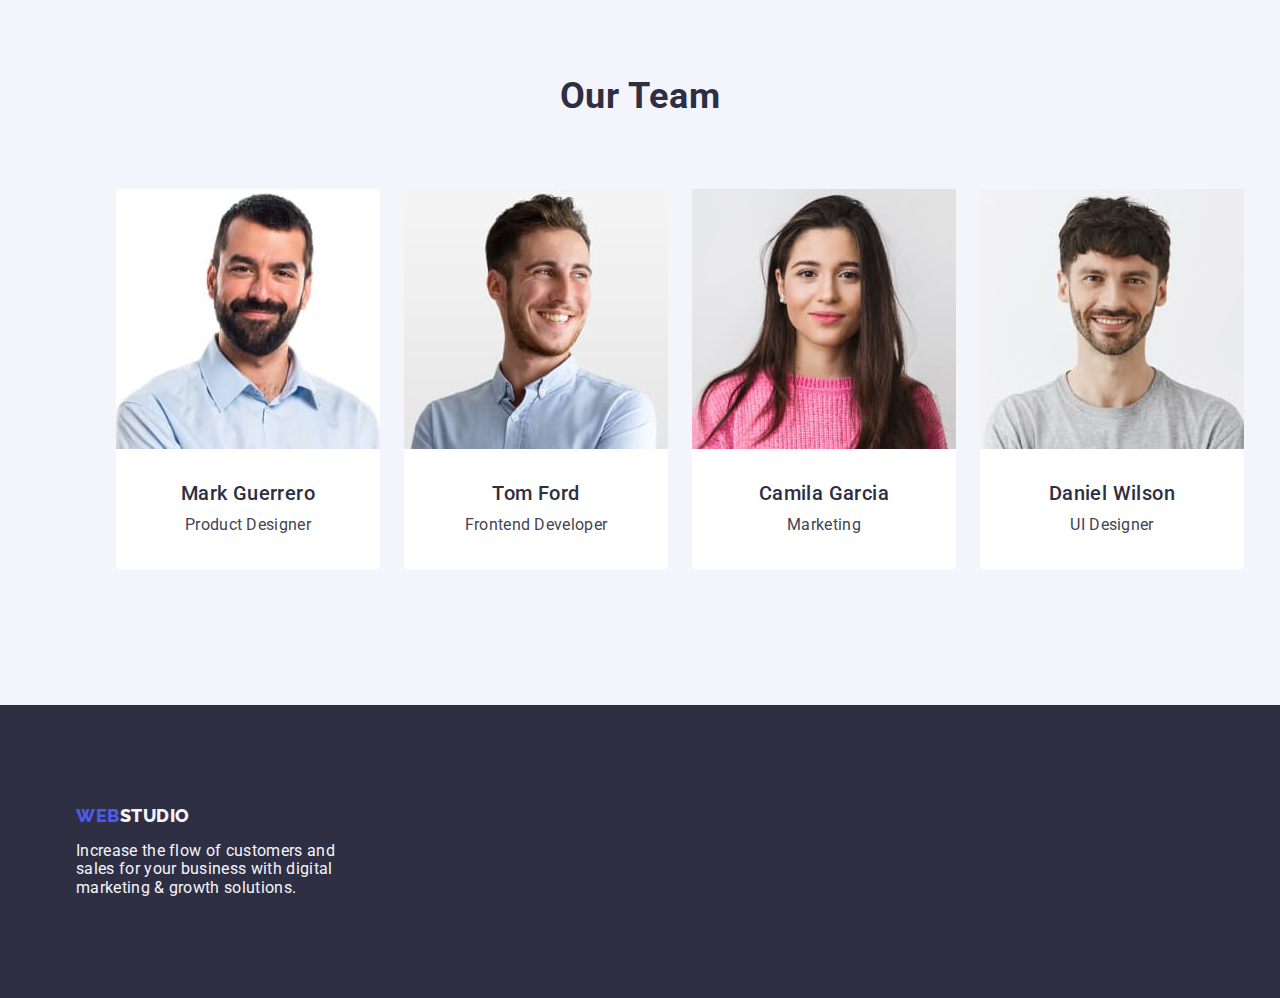
==== commit e3020c1b: "1" ====
--- a/index.html
+++ b/index.html
@@ -63,7 +63,7 @@
         <div class="container">
 
         <h2 hidden class="strategy">Strategy</h2>
-<ul class="list2">
+<ul class="list-two">
 <li class="element">
     <h3 class="opportunity">Strategy</h3> 
     <p class="textp">Our goal is to identify the business problem to walk away with the perfect and creative solution. </p>
@@ -108,7 +108,7 @@
         <div class="container">
             <h2 class="texthtwo">Our Team</h2>
 
-    <ul class="list4">
+    <ul class="list-secfor">
             <li class="li-class"><img src="./images/Mark.jpg" alt="Mark" width="264" height="260">
                 <div class="name">
             <h3 class="texththree">Mark Guerrero</h3>
--- a/css/styles.css
+++ b/css/styles.css
@@ -238,7 +238,7 @@
   padding: 120px 0;
 }
 
-.list4 {
+.list-secfor {
   display: flex;
   gap: 24px;
 }
@@ -281,7 +281,7 @@
 }
 
 .element {
-  width: calc(100% - 72px) / 4;
+  width: calc((100% - 72px) / 4);
 }
 
 .container-footer {
@@ -329,7 +329,7 @@
   border-radius: 4px;
 }
 
-.list2 {
+.list-two {
   display: flex;
   gap: 24px;
 }
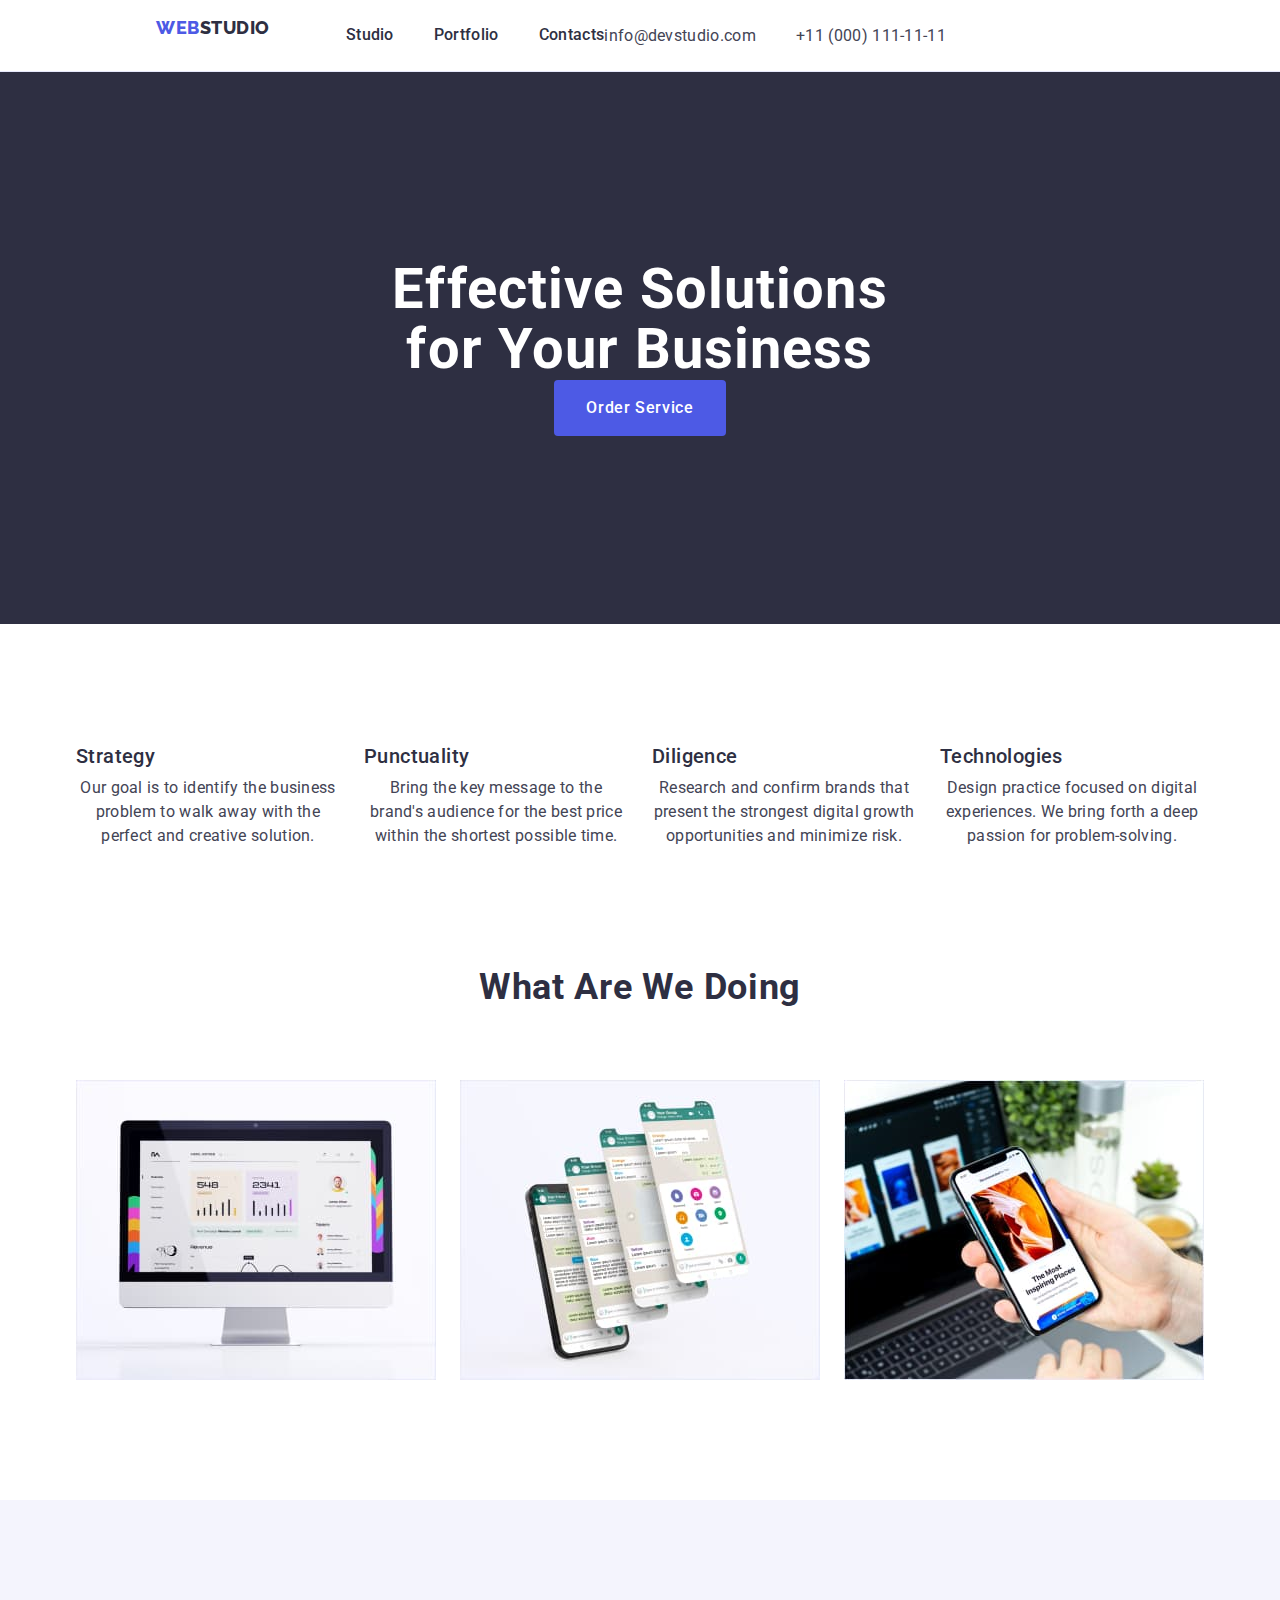
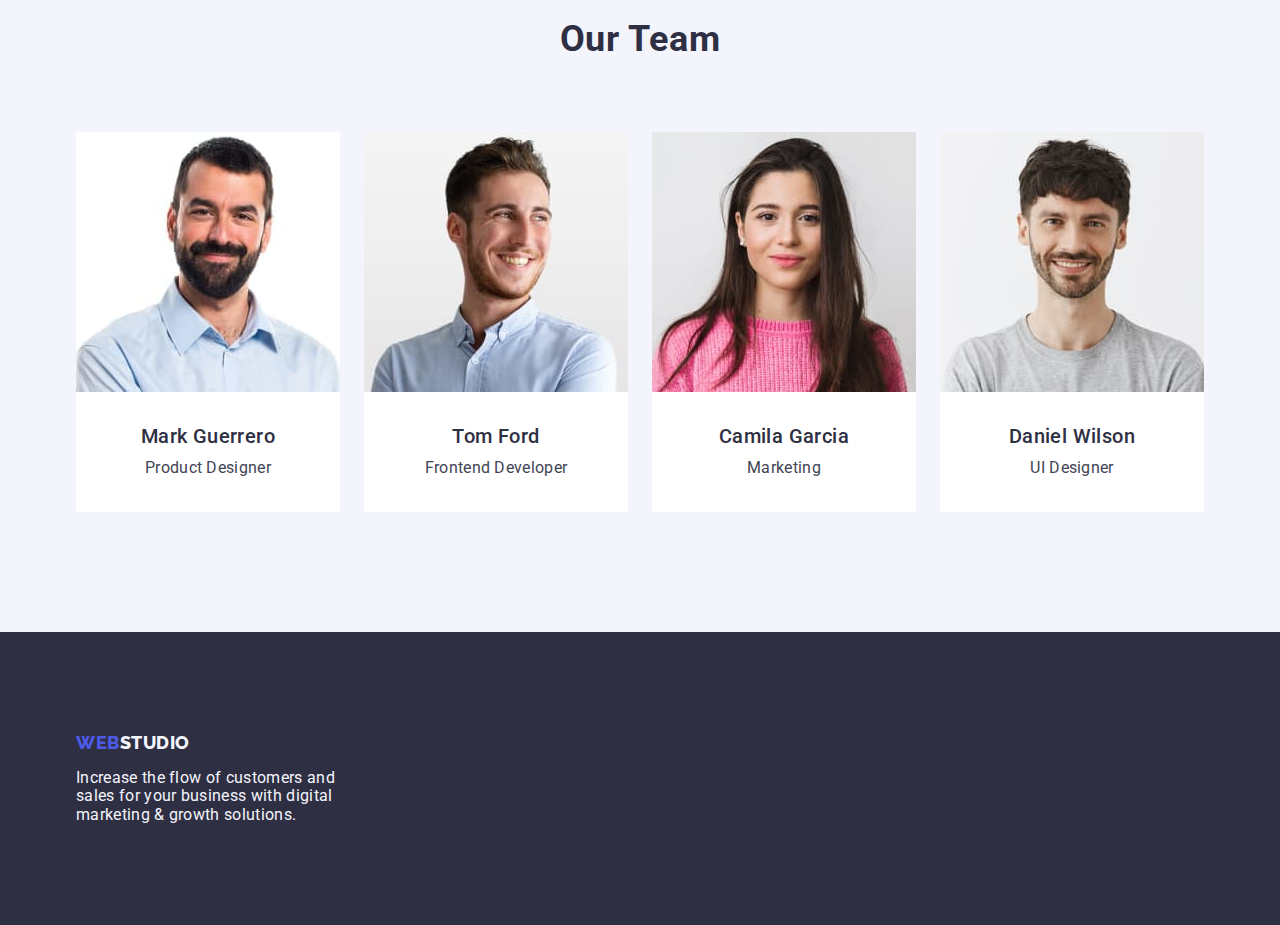
==== commit e75faa2a: "1" ====
--- a/index.html
+++ b/index.html
@@ -62,7 +62,7 @@
      <section class="strategy">
         <div class="container">
 
-        <h2 hidden class="strategy">Strategy</h2>
+        <h2 hidden class="strategy visually-hidden">Strategy</h2>
 <ul class="list-two">
 <li class="element">
     <h3 class="opportunity">Strategy</h3> 
--- a/css/styles.css
+++ b/css/styles.css
@@ -33,6 +33,7 @@
   --border-button: #e7e9fc;
 }
 
+/* reset start */
 h1,
 h2,
 h3,
@@ -43,6 +44,12 @@
   margin: 0;
 }
 
+.list {
+  list-style-type: none;
+  margin: 0;
+  padding: 0;
+}
+
 /**
       |============================
       |Base styles
@@ -56,6 +63,8 @@
 
 ul {
   list-style-type: none;
+  margin: 0;
+  padding: 0;
 }
 
 /**
@@ -66,6 +75,12 @@
 
 .header-class {
   border-bottom: 1px solid var(--border-button);
+  display: grid;
+
+  width: 1440px;
+  height: 72px;
+  left: 0px;
+  top: 0px;
 }
 
 .header-div {
@@ -150,6 +165,7 @@
   letter-spacing: 0.02em;
   color: var(--color-main);
   max-width: 496px;
+  margin: auto;
 }
 
 .button-textn {
@@ -168,6 +184,10 @@
   height: 56px;
   border: none;
   border-radius: 4px;
+  margin: auto;
+
+  padding: 16px 32px;
+  gap: 10px;
 }
 
 .button-textn:hover,
@@ -179,6 +199,13 @@
 
 .strategy {
   padding: 120px 0;
+  
+}
+
+.visually-hidden {
+  visibility: hidden;
+  pointer-events: none;
+  position: absolute;
 }
 
 .opportunity {
@@ -191,6 +218,7 @@
   color: var(--main-txt-cl);
 
   margin-bottom: 8px;
+  width: calc((100% - 48px) / 3);
 }
 
 .textp {
@@ -379,17 +407,33 @@
   flex-wrap: wrap;
   column-gap: 24px;
   row-gap: 48px;
+
+  margin: 0, auto;
+  margin-left: auto;
+  margin-right: auto;
 }
 
 .cart {
   background: var(--color-main);
   /* CORNFLOWER */
-
   border: 1px solid var(--border-button);
-  width: calc(100% - 48px) / 3;
+  width: calc((100% - 48px) / 3);
 }
 
 .portfolio-name {
+  display: flex;
+  flex-direction: column;
+  justify-content: center;
+  align-items: flex-start;
+  padding: 0px 16px;
+  gap: 8px;
+
+  /*   
+  width: 360px;
+  height: 56px;
+  left: 0px;
+  top: 332px; */
+
   padding: 32px 16px;
   border: 1px solid var(--border-button);
   border-top: none;
